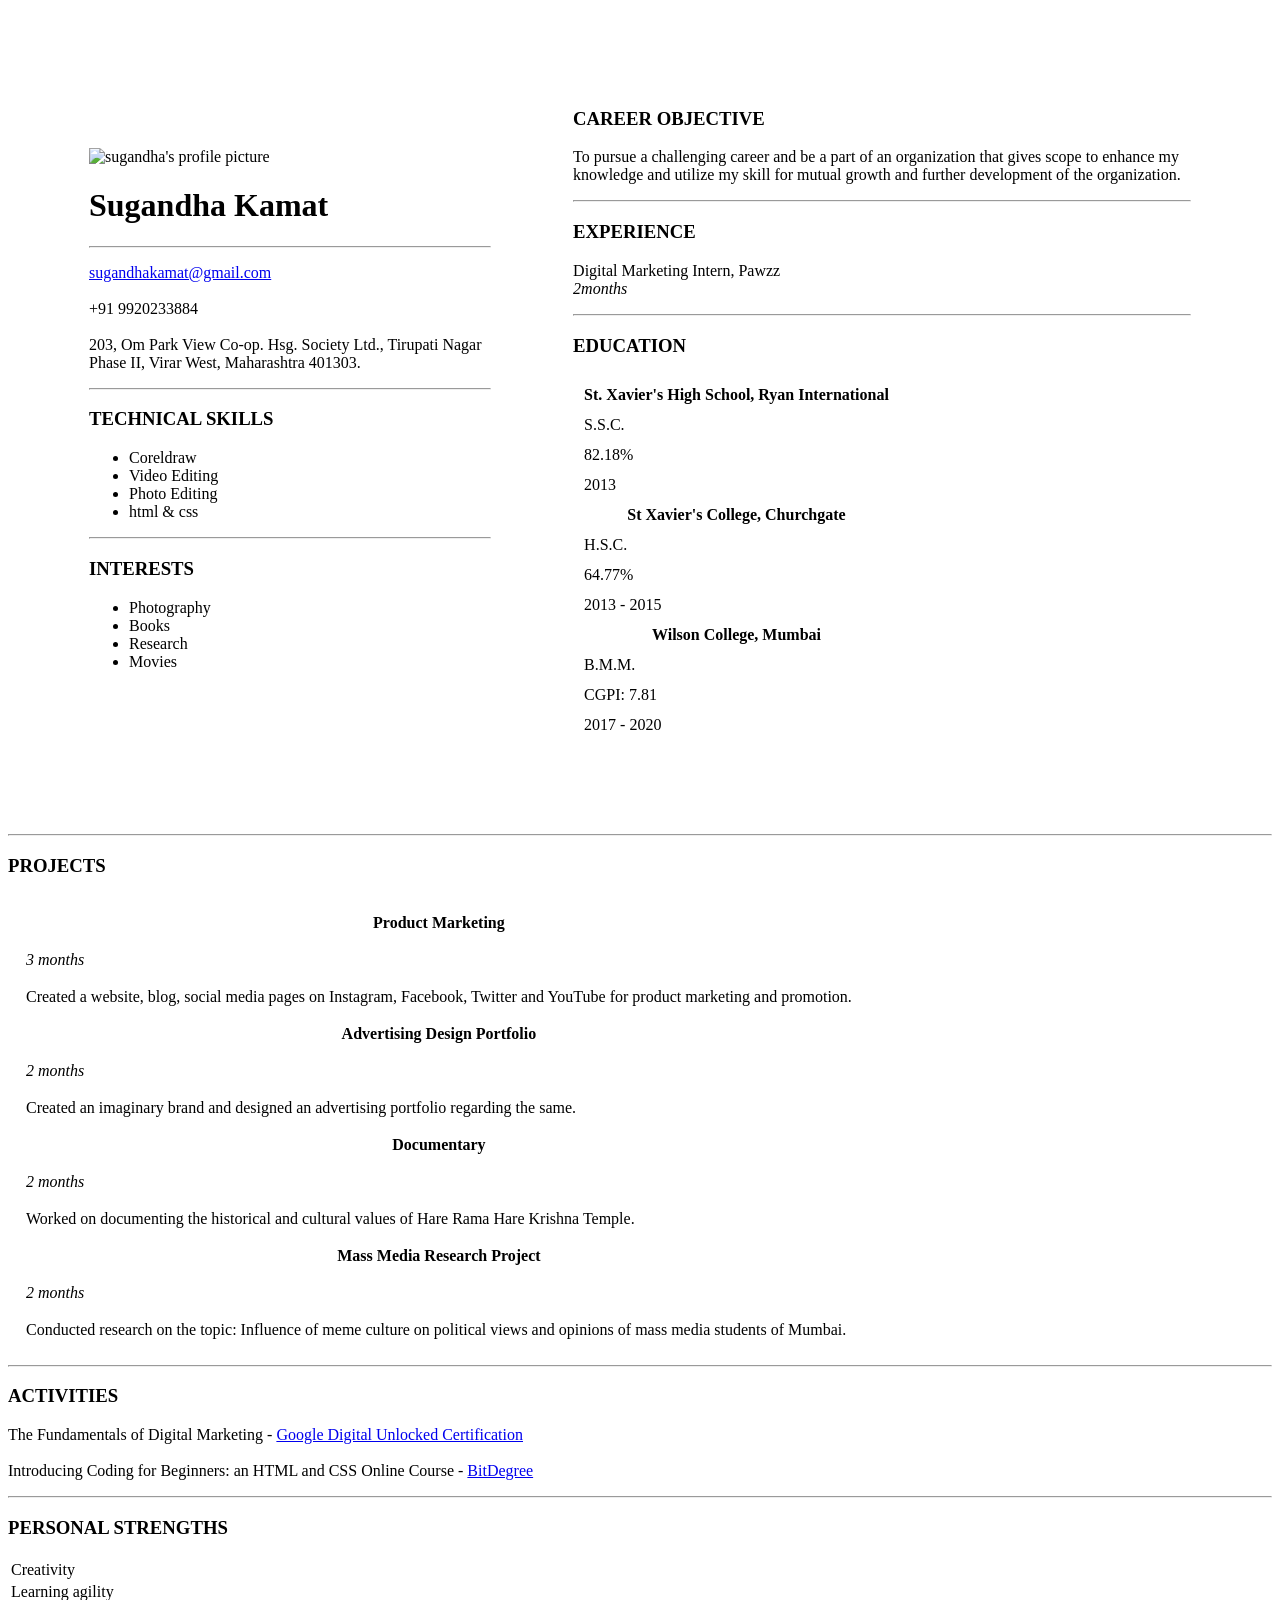
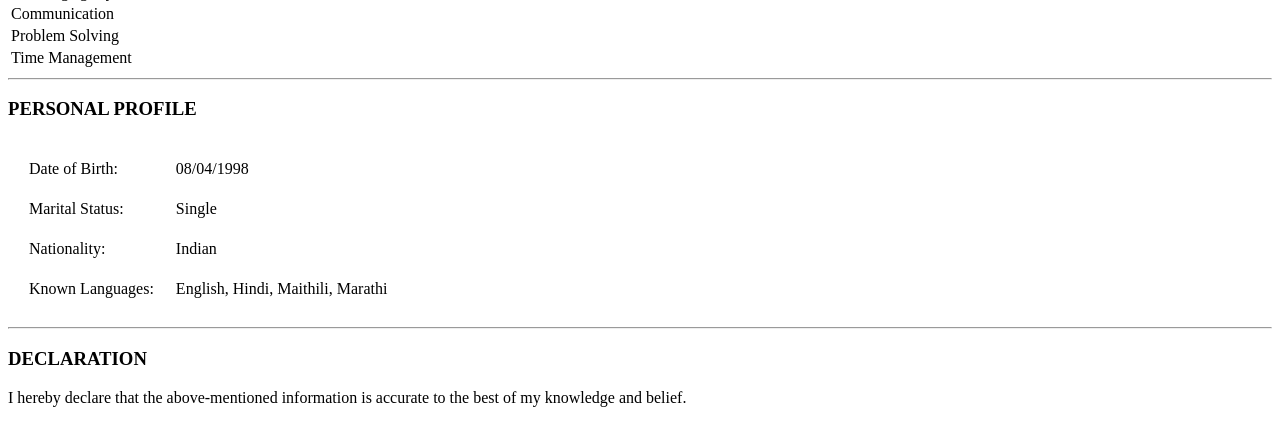
==== index.html @ 71d8e875 "Add initial resume website files" ====
<!DOCTYPE html>
<html lan="en" dir="ltr">
    <head>
        <meta charsheet="utf-8">
        <title>Sugandha's Resume</title>
    </head>
    <body>

        <table cellspacing="80">
            <tr>
                <td><img src="sugandha.png" alt="sugandha's profile picture">

                    <h1>Sugandha Kamat</h1>
                    <hr>
                    <p>
                        <a href="mailto: sugandhakamat@gmail.com">sugandhakamat@gmail.com</a><br>
                        <br>
                        +91 9920233884<br>
                        <br>
                        203, Om Park View Co-op. Hsg. Society Ltd., Tirupati Nagar Phase II, Virar West, Maharashtra 401303.
                    </p><hr>
                    <h3>TECHNICAL SKILLS</h3>
                    <ul>
                        <li>Coreldraw</li>
                        <li>Video Editing</li>
                        <li>Photo Editing</li>
                        <li>html & css</li>
                    </ul><hr>
                    <h3>INTERESTS</h3>
                        <ul>
                            <li>Photography</li>
                            <li>Books</li>
                            <li>Research</li>
                            <li>Movies</li>
                        </ul></td>
                <td><h3>CAREER OBJECTIVE</h3>
                    <p>To pursue a challenging career and be a part of an organization that gives scope to enhance my knowledge and utilize my skill for mutual growth and further development of the organization.</p> 
                    <hr>
             
                    <h3>EXPERIENCE</h3>
                    <p>
                        Digital Marketing Intern, Pawzz <br>
                        <em>2months</em>
                    </p>
                    <hr>
        
                    <h3>EDUCATION</h3>
                    <table cellspacing="10">
                        <tr><th>St. Xavier's High School, Ryan International</th></tr>
                        <tr><td>S.S.C.</td></tr>
                        <tr><td>82.18%</td></tr>
                        <tr><td>2013</td></tr>
                        <tr><th>St Xavier's College, Churchgate</th></tr>
                        <tr><td>H.S.C.</td></tr>
                        <tr><td>64.77%</td></tr>
                        <tr><td>2013 - 2015</td></tr>
                        <tr><th>Wilson College, Mumbai</th></tr>
                        <tr><td>B.M.M.</td></tr>
                        <tr><td>CGPI: 7.81</td></tr>
                        <tr><td>2017 - 2020</td></tr>
                    </table></td>
            </tr>
        </table>
            
            <hr>

            <h3>PROJECTS</h3>
            <table cellspacing="17">
                <tr><th>Product Marketing</th></tr>
                <tr><td><em>3 months</em></td></tr>
                <tr><td>Created a website, blog, social media pages on Instagram, Facebook, Twitter and YouTube for product marketing and promotion.</td></tr>
                <tr><th>Advertising Design Portfolio</th></tr>
                <tr><td><em>2 months</em></td></tr>
                <tr><td>Created an imaginary brand and designed an advertising portfolio regarding the same.</td></tr>
                <tr><th>Documentary</th></tr>
                <tr><td><em>2 months</em></td></tr>
                <tr><td>Worked on documenting the historical and cultural values of Hare Rama Hare Krishna Temple.</td></tr>
                <tr><th>Mass Media Research Project</th></tr>
                <tr><td><em>2 months</em></td></tr>
                <tr><td>Conducted research on the topic: Influence of meme culture on political views and opinions of mass media students of Mumbai.</td></tr>
            </table>

            <hr>

            <h3>ACTIVITIES</h3>
            <p>The Fundamentals of Digital Marketing - <a href="certificate.pdf">Google Digital
                Unlocked Certification</a><br>
                <br>
               Introducing Coding for Beginners: an HTML and CSS
               Online Course - <a href="bitdegree.pdf">BitDegree</a>
            </p>

                <hr>

            <h3>PERSONAL STRENGTHS</h3>
            <table>
                <tr><td>Creativity</td></tr>
                <tr><td>Learning agility</td></tr>
                <tr><td>Communication</td></tr>
                <tr><td>Problem Solving</td></tr>
                <tr><td>Time Management</td></tr>
            </table>

            <hr>

            <h3>PERSONAL PROFILE</h3>
            <table cellspacing="20">
                <tr>
                    <td>Date of Birth:</td>
                    <td>08/04/1998</td>
                </tr>
                <tr>
                    <td>Marital Status:</td>
                    <td>Single</td>
                </tr>
                <tr>
                    <td>Nationality:</td>
                    <td>Indian</td>
                </tr>
                <tr>
                    <td>Known Languages:</td>
                    <td>English, Hindi, Maithili, Marathi</td>
                </tr>
            </table>

            <hr>

            <h3>DECLARATION</h3>
            <p>I hereby declare that the above-mentioned information is accurate to the best of my knowledge and belief.</p>


    </body>

</html>
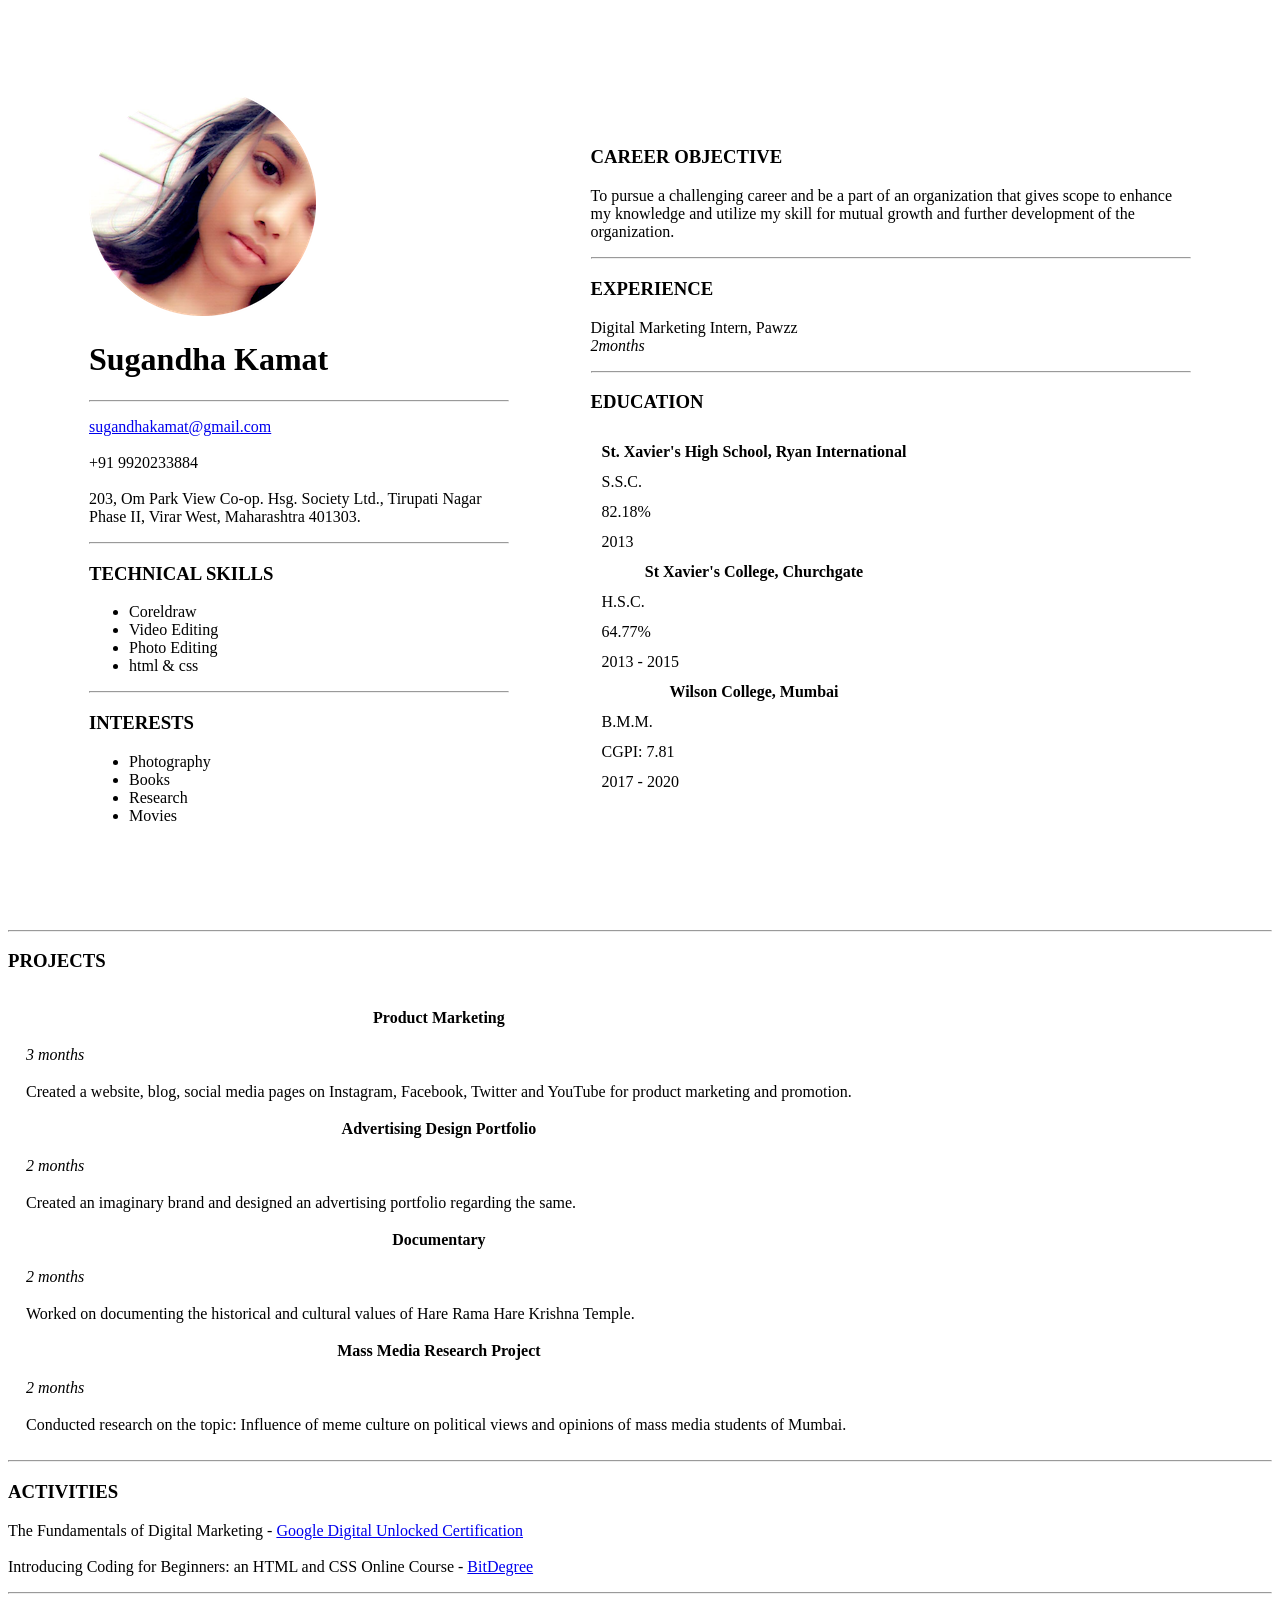
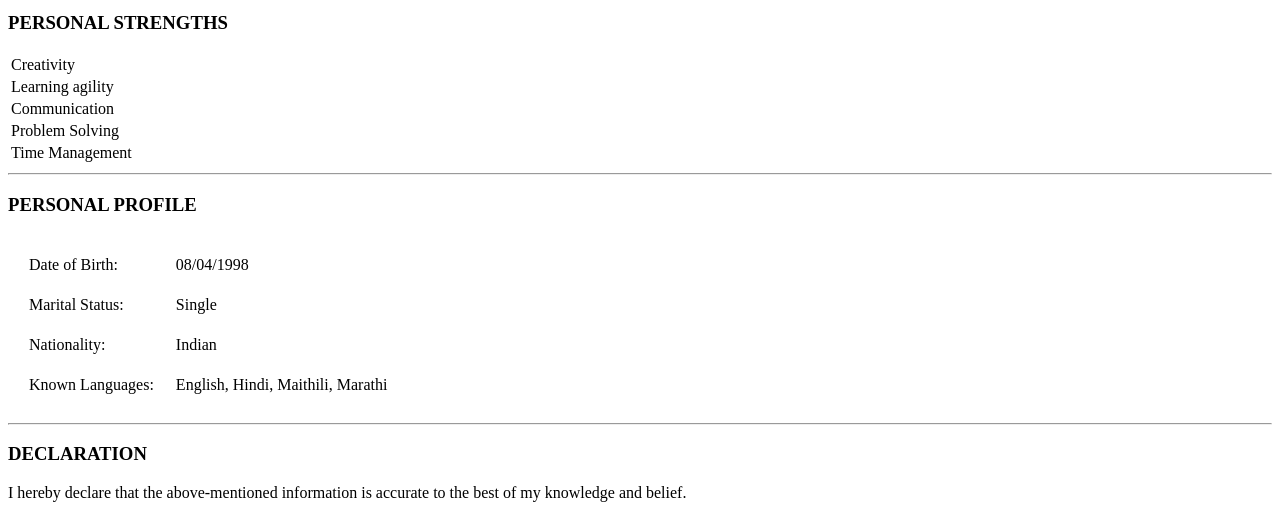
==== commit 6a147609: "Update index.html" ====
--- a/index.html
+++ b/index.html
@@ -8,7 +8,7 @@
 
         <table cellspacing="80">
             <tr>
-                <td><img src="sugandha.png" alt="sugandha's profile picture">
+                <td><img src="images/sugandha.png" alt="sugandha's profile picture">
 
                     <h1>Sugandha Kamat</h1>
                     <hr>
@@ -131,4 +131,4 @@
 
     </body>
 
-</html>+</html>
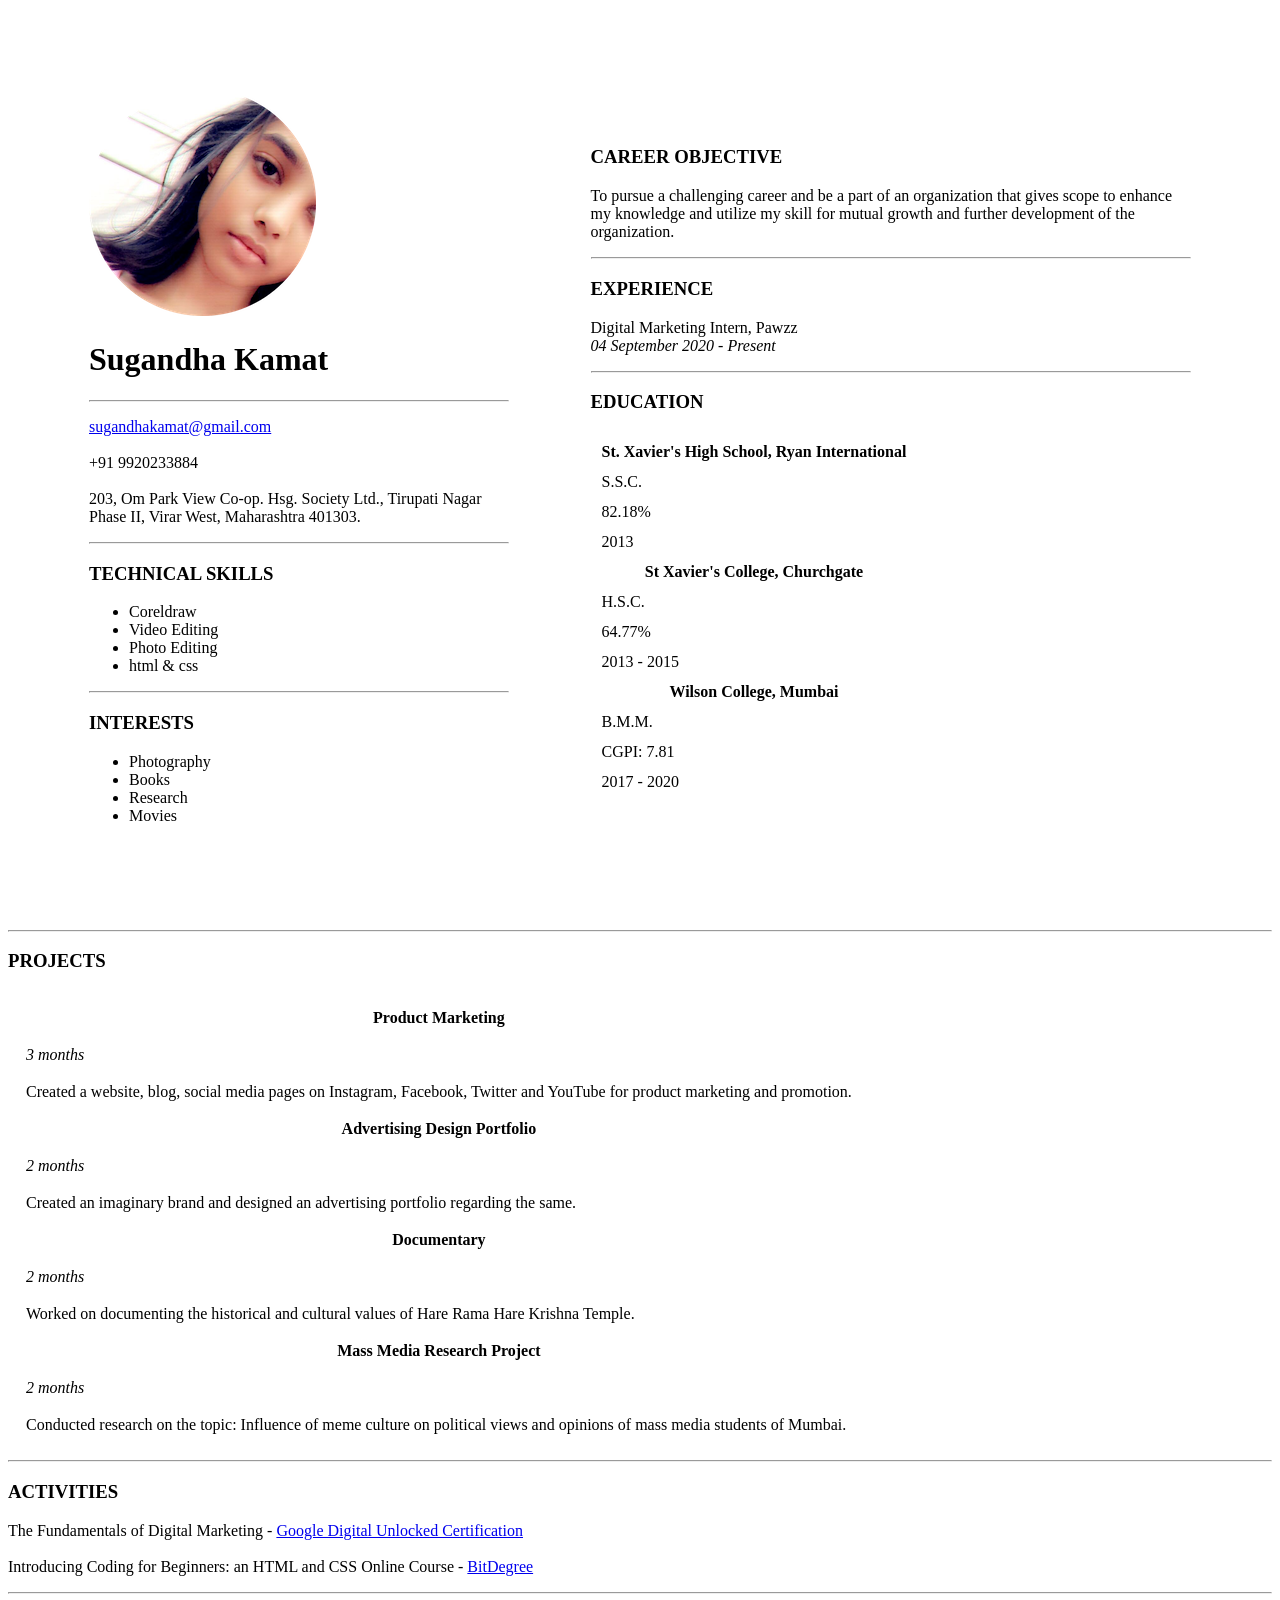
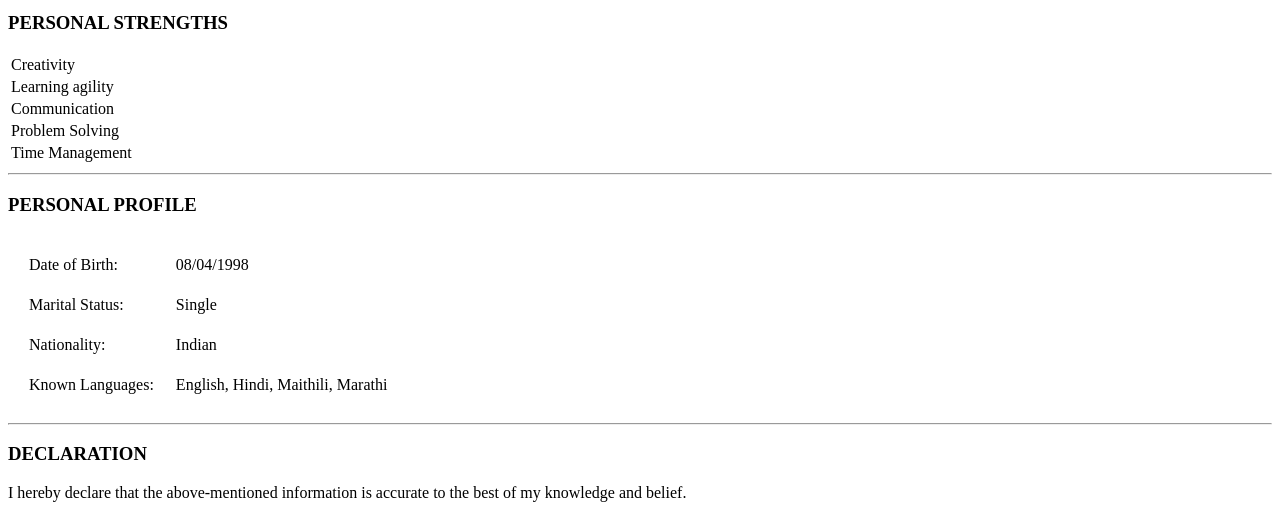
==== commit 47fab5ee: "Update index.html" ====
--- a/index.html
+++ b/index.html
@@ -40,7 +40,7 @@
                     <h3>EXPERIENCE</h3>
                     <p>
                         Digital Marketing Intern, Pawzz <br>
-                        <em>2months</em>
+                        <em>04 September 2020 - Present</em>
                     </p>
                     <hr>
         
